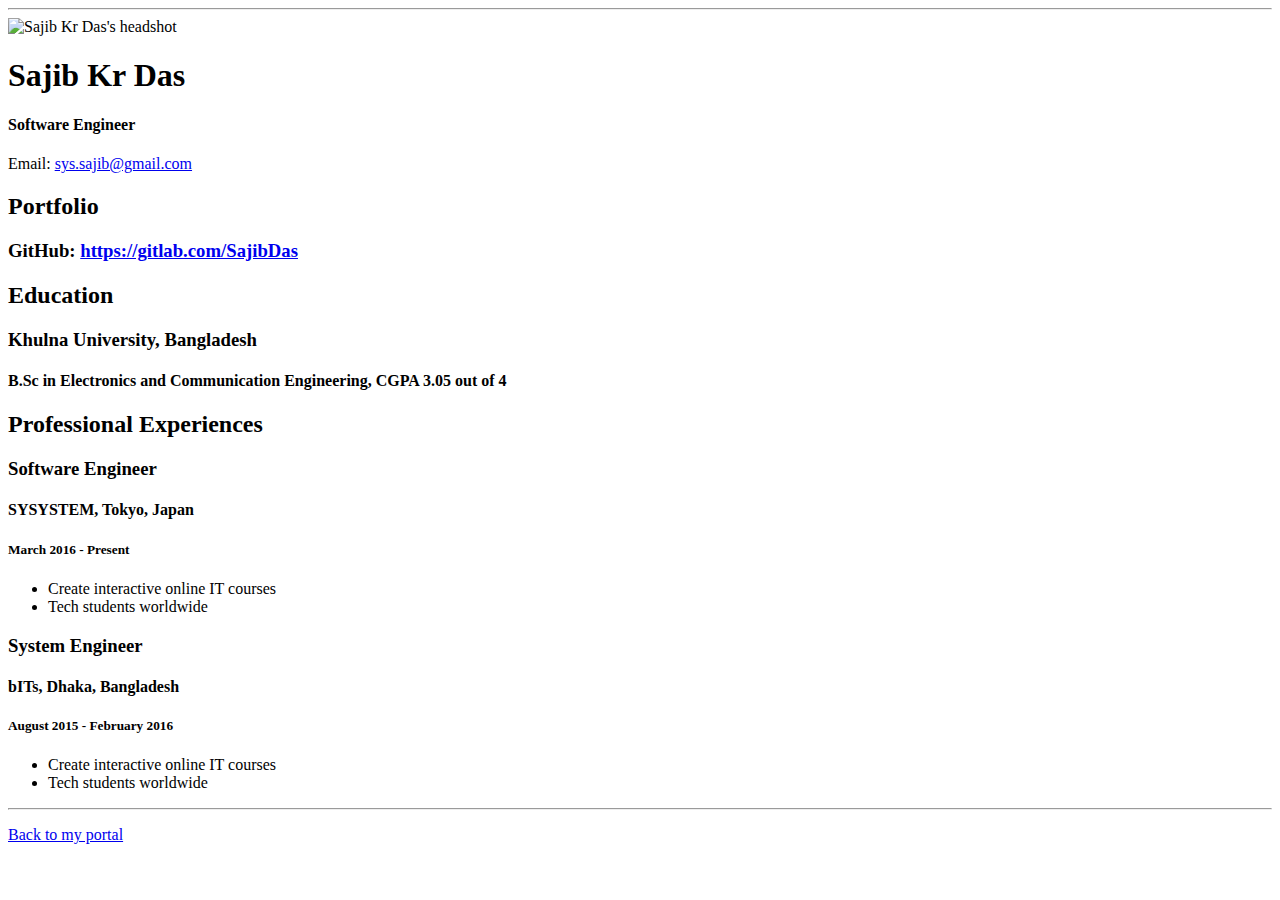
==== resume.html @ e8063320 "Add files via upload" ====
<!DOCTYPE html>
<html lang="eng">

    <header>
        <title>Sajib Kr Das's Resume</title>
        <link rel="stylesheet" href="css/master.css">
        <link rel="FaviconIcon" href="favicon.ico" type="image/x-icon">
        <link rel="shortcut" href="favicon.ico" type="image/x-icon">
        <meta name="viewport" content="width=device-width, initial-scale=1, shrink-to-fit=no">
        <meta name="name" content="Sajib's Portal">
        <meta name="robots" content="noindex, nofollow"></header>
    <body>
        <hr>

        <img src="images/IMG_0995.JPG" alt="Sajib Kr Das's headshot" width="20%">

        <h1>Sajib Kr Das</h1>
        <h4>Software Engineer</h4>

        <p>Email: <a href="mailto:sys.sajib@gmail.com" target="_blank">sys.sajib@gmail.com</a></p>


        <h2>Portfolio</h2>
        <h3>GitHub: <a href="https://github.com/SajibDas" target="_blank">https://gitlab.com/SajibDas</a></h3>

        <h2>Education</h2>

        <h3>Khulna University, Bangladesh</h3>
        <h4>B.Sc in Electronics and Communication Engineering, CGPA 3.05 out of 4</h4>

        <h2>Professional Experiences</h2>

        <h3>Software Engineer</h3>
        <h4>SYSYSTEM, Tokyo, Japan</h4>
        <h5>March 2016 - Present</h5>
            <ul>
                <li>Create interactive online IT courses</li>
                <li>Tech students worldwide</li>
            </ul>

        <h3>System Engineer</h3>
        <h4>bITs, Dhaka, Bangladesh</h4>
        <h5>August 2015 - February 2016</h5>
            <ul>
                <li>Create interactive online IT courses</li>
                <li>Tech students worldwide</li>
            </ul>
    </body>

    <footer>
        <hr>
        <p><a href="index.html">Back to my portal</a></p>
    </footer>

</html>
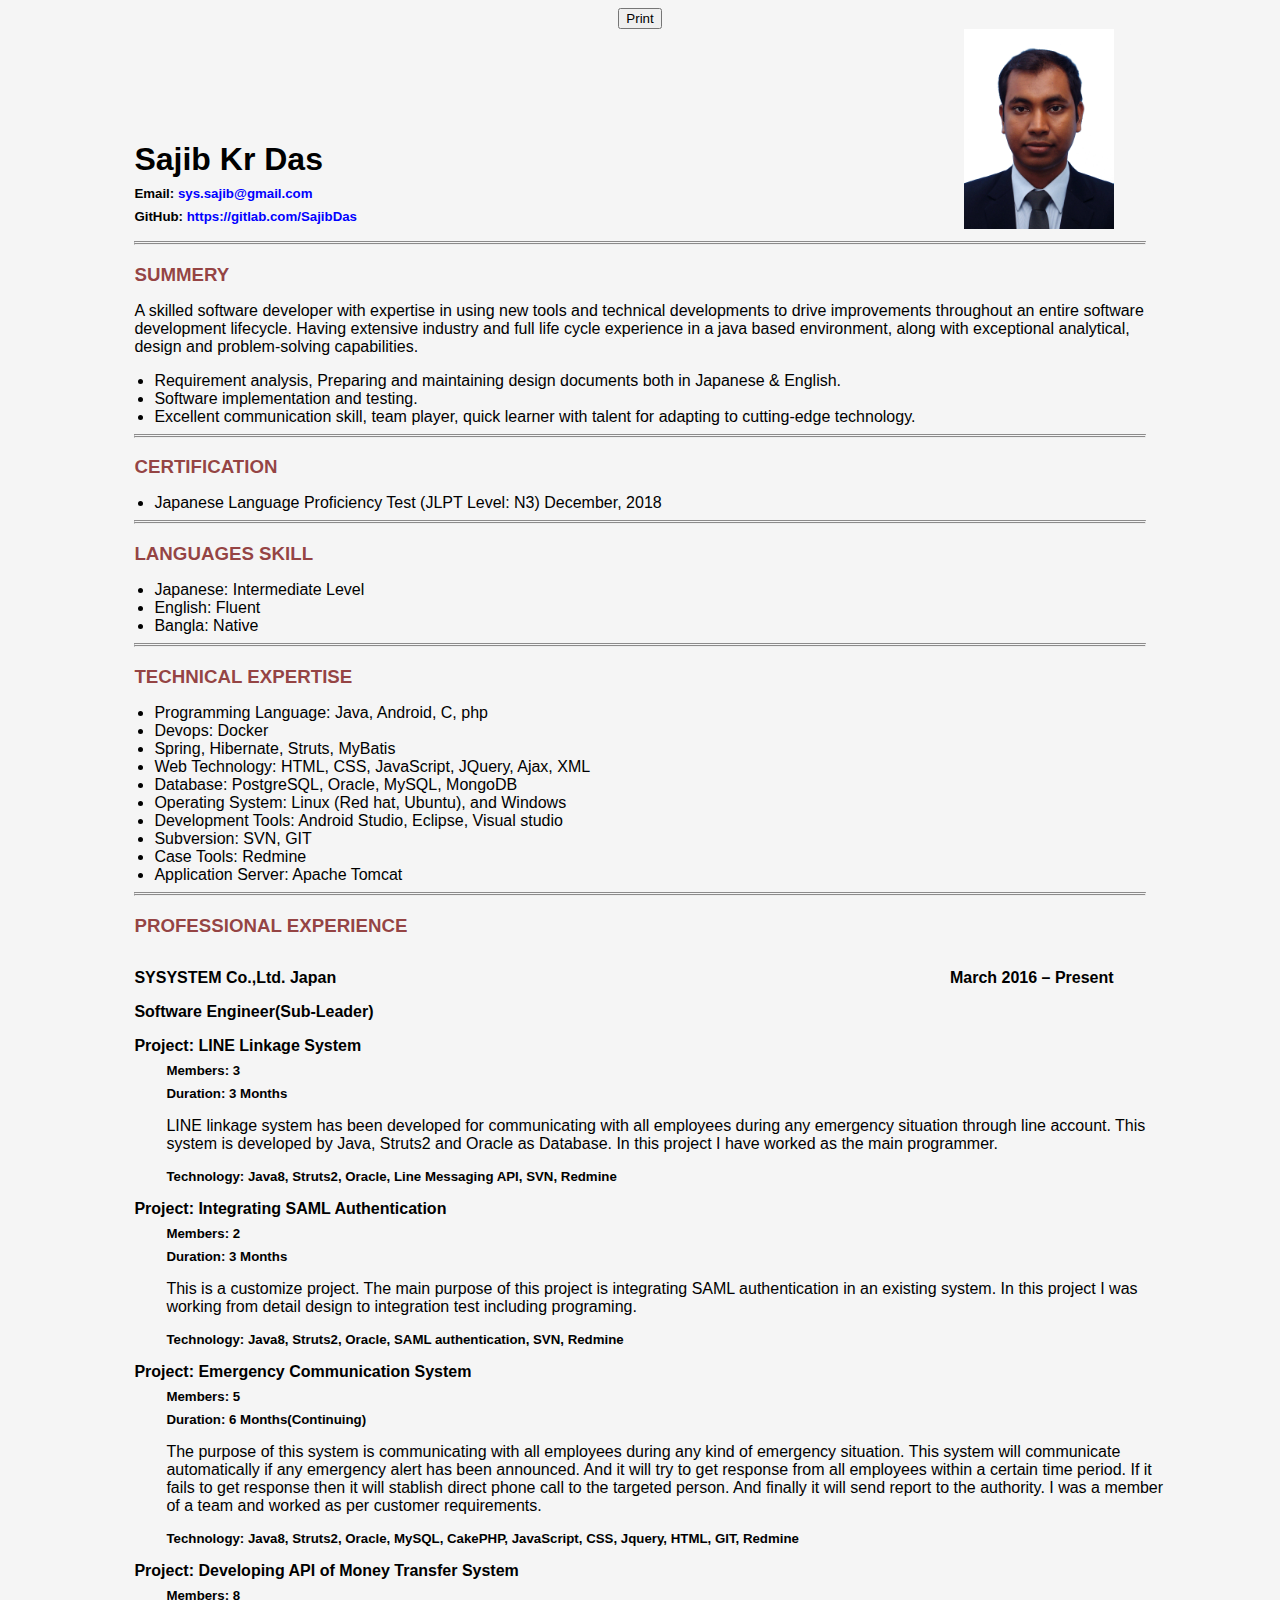
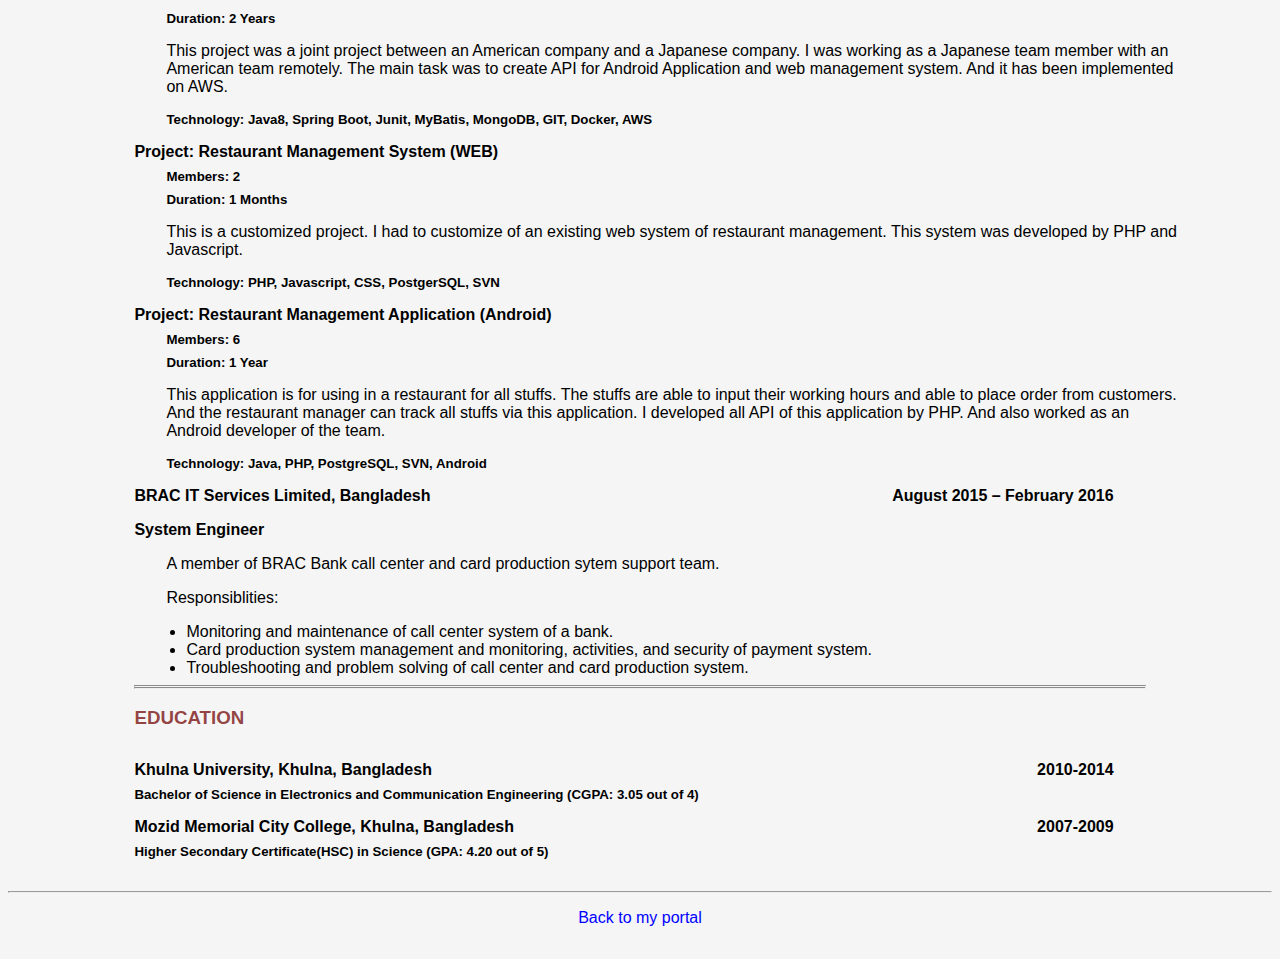
==== commit 970aded7: "[20200619] Modified" ====
--- a/resume.html
+++ b/resume.html
@@ -9,42 +9,199 @@
         <meta name="viewport" content="width=device-width, initial-scale=1, shrink-to-fit=no">
         <meta name="name" content="Sajib's Portal">
         <meta name="robots" content="noindex, nofollow"></header>
-    <body>
-        <hr>
-
-        <img src="images/IMG_0995.JPG" alt="Sajib Kr Das's headshot" width="20%">
-
-        <h1>Sajib Kr Das</h1>
-        <h4>Software Engineer</h4>
-
-        <p>Email: <a href="mailto:sys.sajib@gmail.com" target="_blank">sys.sajib@gmail.com</a></p>
-
-
-        <h2>Portfolio</h2>
-        <h3>GitHub: <a href="https://github.com/SajibDas" target="_blank">https://gitlab.com/SajibDas</a></h3>
-
-        <h2>Education</h2>
-
-        <h3>Khulna University, Bangladesh</h3>
-        <h4>B.Sc in Electronics and Communication Engineering, CGPA 3.05 out of 4</h4>
-
-        <h2>Professional Experiences</h2>
-
-        <h3>Software Engineer</h3>
-        <h4>SYSYSTEM, Tokyo, Japan</h4>
-        <h5>March 2016 - Present</h5>
-            <ul>
-                <li>Create interactive online IT courses</li>
-                <li>Tech students worldwide</li>
-            </ul>
-
-        <h3>System Engineer</h3>
-        <h4>bITs, Dhaka, Bangladesh</h4>
-        <h5>August 2015 - February 2016</h5>
-            <ul>
-                <li>Create interactive online IT courses</li>
-                <li>Tech students worldwide</li>
-            </ul>
+    <body class="resume-background">
+        <button  onclick="javascript:window.print()" class="btn-print">Print</button>
+        <!--  Name and contact details -->
+        <div class="left-align">
+            <div class="row">
+                <div class="column-left">
+                    <h1 class="contact">Sajib Kr Das</h1>
+                    <h5>Email: <a href="mailto:sys.sajib@gmail.com" target="_blank">sys.sajib@gmail.com</a></h5>
+                    <h5>GitHub: <a href="https://github.com/SajibDas" target="_blank">https://gitlab.com/SajibDas</a></h5>
+                </div>
+                <div class="column-right">
+                    <img src="images/IMG_0995.JPG" alt="Sajib Kr Das's headshot" height="200" width="150">
+                </div>
+            </div>
+
+            <hr class="style2">
+        </div>
+        <!-- Summery -->
+        <div class="left-align">
+            <h3>SUMMERY</h3>
+            <p>A skilled software developer with expertise in using new tools and technical developments to 
+                drive improvements throughout an entire software development lifecycle. 
+                Having extensive industry and full life cycle experience in a java based environment, 
+                along with exceptional analytical, design and problem-solving capabilities.</p>
+            <ul>
+                <li>Requirement analysis, Preparing and maintaining design documents both in Japanese & English.</li>
+                <li>Software implementation and testing.</li>
+                <li>Excellent communication skill, team player, quick learner with talent for adapting to cutting-edge technology.</li>
+            </ul>
+            <hr class="style2">
+        </div>
+        <!-- Certification -->
+        <div class="left-align">
+            <h3>CERTIFICATION</h3>
+            <ul>
+                <li>Japanese Language Proficiency Test (JLPT Level: N3) December, 2018</li>
+            </ul>
+            <hr class="style2">
+        </div>
+        <!-- Language Skill -->
+        <div class="left-align">
+            <h3>LANGUAGES SKILL</h3>
+            <ul>
+                <li>Japanese: Intermediate Level</li>
+                <li>English: Fluent</li>
+                <li>Bangla: Native</li>
+            </ul>
+            <hr class="style2">
+        </div>
+        <!-- Technical Expertise -->
+        <div class="left-align">
+            <h3>TECHNICAL EXPERTISE</h3>
+            <ul>
+                <li>Programming Language: Java, Android, C, php</li>
+                <li>Devops: Docker</li>
+                <li>Spring, Hibernate, Struts, MyBatis</li>
+                <li>Web Technology: HTML, CSS, JavaScript, JQuery, Ajax, XML</li>
+                <li>Database: PostgreSQL, Oracle, MySQL, MongoDB</li>
+                <li>Operating System: Linux (Red hat, Ubuntu), and Windows</li>
+                <li>Development Tools: Android Studio, Eclipse, Visual studio</li>
+                <li>Subversion: SVN, GIT</li>
+                <li>Case Tools: Redmine</li>
+                <li>Application Server: Apache Tomcat</li>
+            </ul>
+            <hr class="style2">
+        </div>
+        <!-- Professional Experience -->
+        <div class="left-align">
+            <h3>PROFESSIONAL EXPERIENCE</h3>
+            <!-- SYSYSTEM -->
+            <div class="row">
+                <div class="column-left">
+                    <h4>SYSYSTEM Co.,Ltd. Japan</h4>
+                </div>
+                <div class="column-right">
+                    <h4>March 2016 – Present</h4>
+                </div>
+            </div>
+            <h4>Software Engineer(Sub-Leader)</h4>
+            <!-- Project #1 -->
+            <h4>Project: LINE Linkage System</h4>
+            <div class="project">
+                <h5>Members: 3</h5>
+                <h5>Duration: 3 Months</h5>
+                <p>LINE linkage system has been developed for communicating with all 
+                    employees during any emergency situation through line account.
+                     This system is developed by Java, Struts2 and Oracle as Database. 
+                     In this project I have worked as the main programmer.
+                    </p>
+                <h5>Technology: Java8, Struts2, Oracle, Line Messaging API, SVN, Redmine</h5>
+            </div>
+            <!-- Project #2 -->
+            <h4>Project: Integrating SAML Authentication</h4>
+            <div class="project">
+                <h5>Members: 2</h5>
+                <h5>Duration: 3 Months</h5>
+                <p>This is a customize project. The main purpose of this project is integrating SAML 
+                    authentication in an existing system. In this project I was working from detail design 
+                    to integration test including programing.
+                </p>
+                <h5>Technology: Java8, Struts2, Oracle, SAML authentication, SVN, Redmine</h5>
+            </div>
+            <!-- Project #3 -->
+            <h4>Project: Emergency Communication System</h4>
+            <div class="project">
+                <h5>Members: 5</h5>
+                <h5>Duration: 6 Months(Continuing)</h5>
+                <p>The purpose of this system is communicating with all employees during any kind of emergency situation. 
+                    This system will communicate automatically if any emergency alert has been announced. 
+                    And it will try to get response from all employees within a certain time period. 
+                    If it fails to get response then it will stablish direct phone call to the targeted person. 
+                    And finally it will send report to the authority. I was a member of a team and worked as per customer requirements.
+                </p>
+                <h5>Technology: Java8, Struts2, Oracle, MySQL, CakePHP, JavaScript, CSS, Jquery, HTML, GIT, Redmine</h5>
+            </div>
+            <!-- Project #4 -->
+            <h4>Project: Developing API of Money Transfer System</h4>
+            <div class="project">
+                <h5>Members: 8</h5>
+                <h5>Duration: 2 Years</h5>
+                <p>This project was a joint project between an American company and a Japanese company. 
+                    I was working as a Japanese team member with an American team remotely. 
+                    The main task was to create API for Android Application and web management system. 
+                    And it has been implemented on AWS.
+                </p>
+                <h5>Technology: Java8, Spring Boot, Junit, MyBatis, MongoDB, GIT, Docker, AWS</h5>
+            </div>
+            <!-- Project #5 -->
+            <h4>Project: Restaurant Management System (WEB)</h4>
+            <div class="project">
+                <h5>Members: 2</h5>
+                <h5>Duration: 1 Months</h5>
+                <p>This is a customized project. 
+                    I had to customize of an existing web system of restaurant management. 
+                    This system was developed by PHP and Javascript.
+                </p>
+                <h5>Technology: PHP, Javascript, CSS, PostgerSQL, SVN</h5>
+            </div>
+            <!-- Project #6 -->
+            <h4>Project: Restaurant Management Application (Android)</h4>
+            <div class="project">
+                <h5>Members: 6</h5>
+                <h5>Duration: 1 Year</h5>
+                <p>This application is for using in a restaurant for all stuffs. 
+                    The stuffs are able to input their working hours and able to place order from customers. 
+                    And the restaurant manager can track all stuffs via this application. 
+                    I developed all API of this application by PHP. And also worked as an Android developer of the team.
+                </p>
+                <h5>Technology: Java, PHP, PostgreSQL, SVN, Android</h5>
+            </div>
+            <!-- bITs -->
+            <div class="row">
+                <div class="column-left">
+                    <h4>BRAC IT Services Limited, Bangladesh</h4>
+                </div>
+                <div class="column-right">
+                    <h4>August 2015 – February 2016</h4>
+                </div>
+            </div>
+            <h4>System Engineer</h4>
+            <div class="project">
+                <p>A member of BRAC Bank call center and card production sytem support team.</p>
+                <p>Responsiblities:</p>
+                <ul>
+                    <li>Monitoring and maintenance of call center system of a bank.</li>
+                    <li>Card production system management and monitoring, activities, and security of payment system.</li>
+                    <li>Troubleshooting and problem solving of call center and card production system.</li>
+                </ul>
+            </div>
+            <hr class="style2">
+        </div>
+        <!-- Education -->
+        <div class="left-align">
+            <h3>EDUCATION</h3>
+            <div class="row">
+                <div class="column-left">
+                    <h4>Khulna University, Khulna, Bangladesh</h4>
+                </div>
+                <div class="column-right">
+                    <h4>2010-2014</h4>
+                </div>
+            </div>
+            <h5>Bachelor of Science in Electronics and Communication Engineering (CGPA: 3.05 out of 4)</h5>
+            <div class="row">
+                <div class="column-left">
+                    <h4>Mozid Memorial City College, Khulna, Bangladesh </h4>
+                </div>
+                <div class="column-right">
+                    <h4>2007-2009</h4>
+                </div>
+            </div>
+            <h5>Higher Secondary Certificate(HSC) in Science (GPA: 4.20 out of 5)</h5>
+        </div>
     </body>
 
     <footer>
--- a/css/master.css
+++ b/css/master.css
@@ -0,0 +1,100 @@
+/*Cascading stylsheet for the website */
+
+/*Text inside these asterics and slashes are comments for human*/
+
+    a{
+        color: blue;/*set the text color to blue*/
+        text-decoration: none; /* This means we do not want hyperlinks to be underlined */
+    }
+
+    a:hover{
+        color: red;/*set the text color to red here*/
+        text-decoration: none; /* This means we do not want hyperlinks to be underlined */
+    }
+
+    body{
+        background-color: beige;/* set the background color here */
+        color: black;/* set the text color to black here */
+        font-family: Arial, Helvetica, sans-serif;/* set the font here */
+        text-align: center;/* set the text alignment here */
+
+    }
+
+    footer{
+        margin-top: 2rem;
+        margin-bottom: 2rem;
+    }
+
+    h1{
+        margin-bottom: 0rem;
+        margin-top: 3rem;
+    }
+    h2{
+        margin-bottom: 0;
+        margin-top: 2rem;
+    }
+    h3{
+        color: rgba(117, 9, 9, 0.767);
+        margin-bottom: 1rem;
+    }
+    h4{
+        margin-top: 1rem;
+        margin-bottom: 0rem;
+    }
+    h5{
+        margin-top: 0.5rem;
+        margin-bottom: 0rem;
+    }
+    ul{
+        /* display: table; */
+        margin: 0 0;
+        text-align: left;
+        padding-inline-start: 20px;
+    }
+    .avatar {
+        width: 200px;
+        height: 200px;
+        border-radius: 50%;
+    }
+    .resume-background{
+        background-color: whitesmoke;
+    }
+    hr.style2 {
+        border-top: 3px double #8c8b8b;
+    }
+    .left-align{
+        text-align: left;
+    }
+    div {
+        margin: 0 auto;
+        width: 80%;
+    }
+    .row{
+        display: flex;
+        width: 100%;
+    }
+    .column-left{
+        flex: 50%;
+        text-align: left;
+        width: 100%;
+    }
+    .column-right{
+        flex: 50%;
+        text-align: right;
+        width: 100%;
+        margin-right: 2rem;
+    }
+    div.project {
+        margin-left: 2rem;
+        width: 100%;
+    }
+    h1.contact{
+        margin-top: 7rem;
+    }
+    .print {
+        display:none
+    }
+     @media print {
+        .print {display:block}
+        .btn-print {display:none;}
+    }
